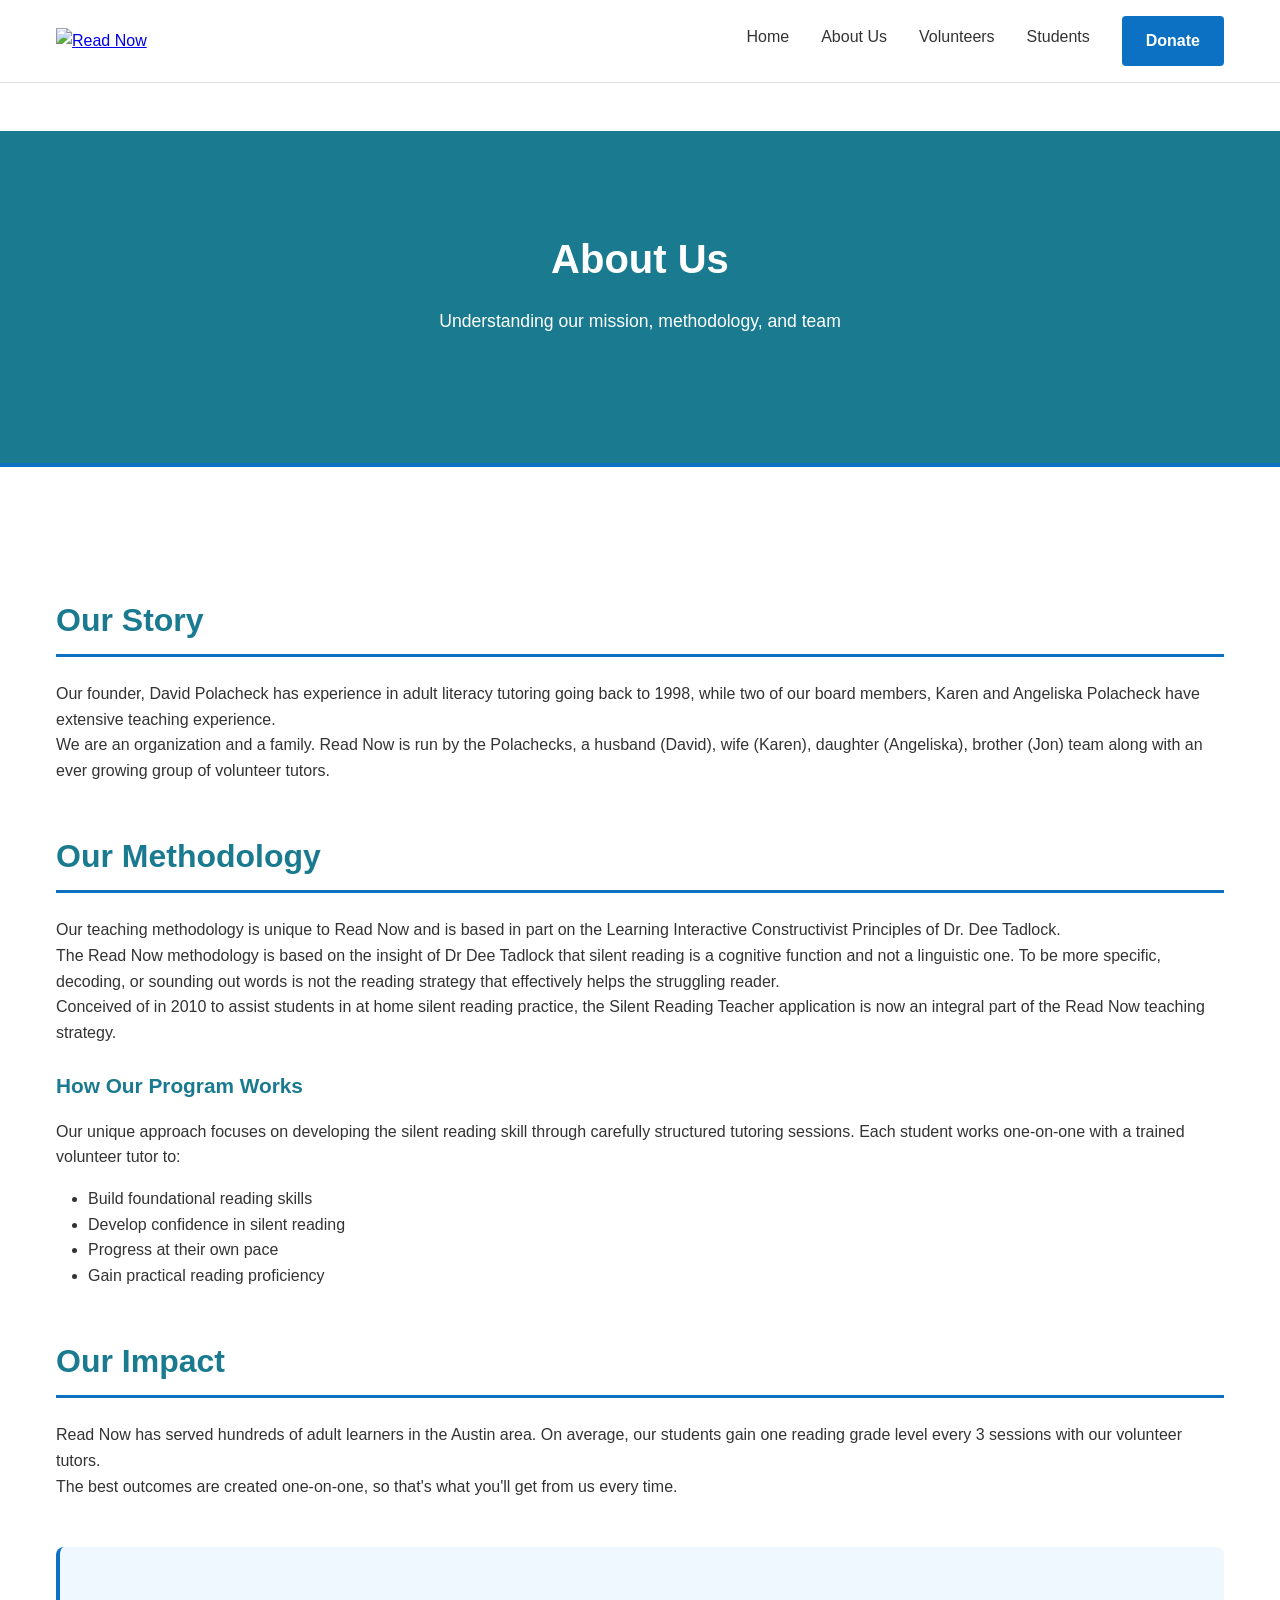
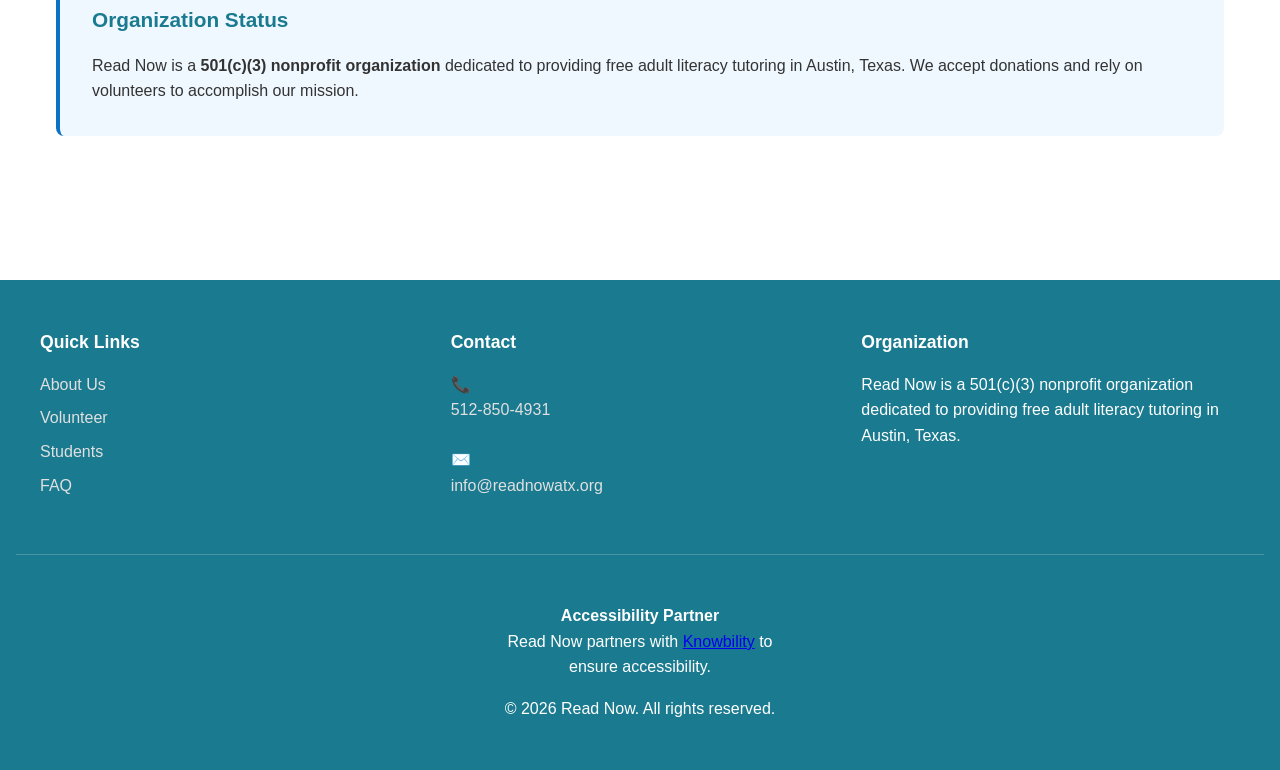
==== about.html @ d71b6497 "Initial commit: Read Now ATX website Co-Authored-By: Claude Sonnet 5 <noreply@anthropic.com>" ====
<!DOCTYPE html>
<html lang="en">
<head>
  <meta charset="UTF-8">
  <meta name="viewport" content="width=device-width, initial-scale=1.0">
  <meta name="description" content="Learn about Read Now's mission and methodology">
  <title>About Us - Read Now</title>
  <link rel="stylesheet" href="style.css">
</head>
<body>

<header>
  <div class="header-content">
    <a href="/" class="logo">
      <img src="images/logo.png" alt="Read Now">
    </a>
    <button class="nav-toggle" id="navToggle">☰</button>
    <nav id="mainNav">
      <ul>
        <li><a href="/">Home</a></li>
        <li>
          <a href="about.html">About Us</a>
          <ul>
            <li><a href="contact.html">Contact Us</a></li>
          </ul>
        </li>
        <li>
          <a href="volunteer.html">Volunteers</a>
          <ul>
            <li><a href="volunteer-application.html">Application</a></li>
            <li><a href="code-of-conduct.html">Code of Conduct</a></li>
          </ul>
        </li>
        <li>
          <a href="students.html">Students</a>
          <ul>
            <li><a href="student-registration.html">Registration</a></li>
            <li><a href="faq.html">FAQ</a></li>
          </ul>
        </li>
        <li><a href="https://givewp.com" target="_blank" class="donate-btn">Donate</a></li>
      </ul>
    </nav>
  </div>
</header>

<main>

<section class="hero">
  <div class="container">
    <h1>About Us</h1>
    <p>Understanding our mission, methodology, and team</p>
  </div>
</section>

<div class="container">

<section>
  <h2>Our Story</h2>
  <p>Our founder, David Polacheck has experience in adult literacy tutoring going back to 1998, while two of our board members, Karen and Angeliska Polacheck have extensive teaching experience.</p>
  <p>We are an organization and a family. Read Now is run by the Polachecks, a husband (David), wife (Karen), daughter (Angeliska), brother (Jon) team along with an ever growing group of volunteer tutors.</p>
</section>

<section>
  <h2>Our Methodology</h2>
  <p>Our teaching methodology is unique to Read Now and is based in part on the Learning Interactive Constructivist Principles of Dr. Dee Tadlock.</p>
  <p>The Read Now methodology is based on the insight of Dr Dee Tadlock that silent reading is a cognitive function and not a linguistic one. To be more specific, decoding, or sounding out words is not the reading strategy that effectively helps the struggling reader.</p>
  <p>Conceived of in 2010 to assist students in at home silent reading practice, the Silent Reading Teacher application is now an integral part of the Read Now teaching strategy.</p>
  
  <h3>How Our Program Works</h3>
  <p>Our unique approach focuses on developing the silent reading skill through carefully structured tutoring sessions. Each student works one-on-one with a trained volunteer tutor to:</p>
  <ul style="margin: 1rem 0 1rem 2rem;">
    <li>Build foundational reading skills</li>
    <li>Develop confidence in silent reading</li>
    <li>Progress at their own pace</li>
    <li>Gain practical reading proficiency</li>
  </ul>
</section>

<section>
  <h2>Our Impact</h2>
  <p>Read Now has served hundreds of adult learners in the Austin area. On average, our students gain one reading grade level every 3 sessions with our volunteer tutors.</p>
  <p>The best outcomes are created one-on-one, so that's what you'll get from us every time.</p>
</section>

<section style="background-color: #f0f8ff; padding: 2rem; border-radius: 8px; border-left: 4px solid #0c71c3;">
  <h3>Organization Status</h3>
  <p>Read Now is a <strong>501(c)(3) nonprofit organization</strong> dedicated to providing free adult literacy tutoring in Austin, Texas. We accept donations and rely on volunteers to accomplish our mission.</p>
</section>

</div>

</main>

<footer>
  <div class="footer-content">
    <div class="footer-section">
      <h3>Quick Links</h3>
      <ul>
        <li><a href="about.html">About Us</a></li>
        <li><a href="volunteer.html">Volunteer</a></li>
        <li><a href="students.html">Students</a></li>
        <li><a href="faq.html">FAQ</a></li>
      </ul>
    </div>
    <div class="footer-section">
      <h3>Contact</h3>
      <div class="footer-contact">
        <span>📞 <a href="tel:+15128504931">512-850-4931</a></span>
      </div>
      <div class="footer-contact">
        <span>✉️ <a href="mailto:info@readnowatx.org">info@readnowatx.org</a></span>
      </div>
    </div>
    <div class="footer-section">
      <h3>Organization</h3>
      <p>Read Now is a 501(c)(3) nonprofit organization dedicated to providing free adult literacy tutoring in Austin, Texas.</p>
    </div>
  </div>

  <div class="footer-bottom">
    <div class="knowbility-logo">
      <p><strong>Accessibility Partner</strong></p>
      <p>Read Now partners with <a href="https://knowbility.org" target="_blank">Knowbility</a> to ensure accessibility.</p>
    </div>
    <p>&copy; 2026 Read Now. All rights reserved.</p>
  </div>
</footer>

<script src="script.js"></script>

</body>
</html>
---- style.css ----
/* ReadNow ATX - Native HTML Site */
:root {
  --primary: #1a7a8f;
  --primary-dark: #0f4a59;
  --accent: #0c71c3;
  --text: #333;
  --light-bg: #f9f9f9;
  --border: #ddd;
  --white: #fff;
}

* {
  margin: 0;
  padding: 0;
  box-sizing: border-box;
}

html {
  scroll-behavior: smooth;
}

body {
  font-family: -apple-system, BlinkMacSystemFont, "Segoe UI", Roboto, "Helvetica Neue", Arial, sans-serif;
  line-height: 1.6;
  color: var(--text);
  background-color: var(--white);
}

/* Header & Navigation */
header {
  background-color: var(--white);
  border-bottom: 1px solid var(--border);
  position: sticky;
  top: 0;
  z-index: 1000;
}

.header-content {
  max-width: 1200px;
  margin: 0 auto;
  padding: 1rem;
  display: flex;
  justify-content: space-between;
  align-items: center;
}

.logo img {
  height: 50px;
  width: auto;
}

.nav-toggle {
  display: none;
  background: none;
  border: none;
  font-size: 1.5rem;
  cursor: pointer;
  color: var(--primary);
}

nav ul {
  list-style: none;
  display: flex;
  gap: 2rem;
}

nav > ul > li {
  position: relative;
}

nav a {
  color: var(--text);
  text-decoration: none;
  font-weight: 500;
  display: flex;
  align-items: center;
  gap: 0.5rem;
  padding: 0.5rem 0;
}

nav a:hover {
  color: var(--primary);
}

/* Dropdowns */
nav ul ul {
  display: none;
  position: absolute;
  top: 100%;
  left: 0;
  flex-direction: column;
  background-color: var(--white);
  border: 1px solid var(--border);
  border-radius: 4px;
  padding: 0.5rem 0;
  min-width: 200px;
  box-shadow: 0 4px 6px rgba(0,0,0,0.1);
  gap: 0;
}

nav li:hover > ul {
  display: flex;
}

nav ul ul li {
  width: 100%;
}

nav ul ul a {
  padding: 0.75rem 1rem;
  display: block;
}

.donate-btn {
  background-color: var(--accent);
  color: var(--white);
  padding: 0.75rem 1.5rem;
  border-radius: 4px;
  font-weight: bold;
  text-decoration: none;
  display: inline-block;
}

.donate-btn:hover {
  background-color: var(--primary-dark);
}

/* Main Content */
.container {
  max-width: 1200px;
  margin: 0 auto;
  padding: 2rem 1rem;
}

/* Hero Section */
.hero {
  background-color: var(--primary);
  color: var(--white);
  padding: 4rem 1rem;
  text-align: center;
  border-bottom: 4px solid var(--accent);
}

.hero h1 {
  font-size: 2.5rem;
  margin-bottom: 1rem;
}

.hero p {
  font-size: 1.1rem;
  margin-bottom: 2rem;
  max-width: 700px;
  margin-left: auto;
  margin-right: auto;
}

/* Sections */
section {
  margin: 3rem 0;
}

section h2 {
  color: var(--primary);
  font-size: 2rem;
  margin-bottom: 1.5rem;
  border-bottom: 3px solid var(--accent);
  padding-bottom: 0.5rem;
}

section h3 {
  color: var(--primary);
  font-size: 1.3rem;
  margin: 1.5rem 0 1rem 0;
}

/* Features Grid */
.features {
  display: grid;
  grid-template-columns: repeat(auto-fit, minmax(250px, 1fr));
  gap: 2rem;
  margin: 2rem 0;
}

.feature {
  text-align: center;
  padding: 1.5rem;
  background-color: var(--light-bg);
  border-radius: 8px;
  border-left: 4px solid var(--accent);
}

.feature img {
  height: 80px;
  width: auto;
  margin-bottom: 1rem;
}

.feature h3 {
  margin: 0 0 0.5rem 0;
  color: var(--primary);
}

/* CTA Buttons */
.cta-grid {
  display: grid;
  grid-template-columns: repeat(auto-fit, minmax(200px, 1fr));
  gap: 1.5rem;
  margin: 2rem 0;
}

.cta-box {
  background-color: var(--light-bg);
  padding: 2rem;
  text-align: center;
  border-radius: 8px;
  text-decoration: none;
  color: var(--text);
  transition: all 0.3s ease;
}

.cta-box:hover {
  background-color: var(--primary);
  color: var(--white);
  transform: translateY(-4px);
  box-shadow: 0 6px 12px rgba(0,0,0,0.15);
}

.cta-box img {
  height: 60px;
  width: auto;
  margin-bottom: 1rem;
}

.cta-box h3 {
  margin: 0;
  color: inherit;
}

/* Forms */
.form-container {
  max-width: 600px;
  margin: 2rem auto;
  background-color: var(--light-bg);
  padding: 2rem;
  border-radius: 8px;
}

.form-section {
  margin: 2rem 0;
  padding: 1.5rem;
  background-color: var(--white);
  border-left: 4px solid var(--accent);
  border-radius: 4px;
}

.form-section h3 {
  margin-top: 0;
}

.form-group {
  margin-bottom: 1.5rem;
}

label {
  display: block;
  font-weight: bold;
  margin-bottom: 0.5rem;
  color: var(--primary);
}

.required {
  color: #c00;
}

input[type="text"],
input[type="email"],
input[type="phone"],
input[type="date"],
select,
textarea {
  width: 100%;
  padding: 0.75rem;
  border: 1px solid var(--border);
  border-radius: 4px;
  font-family: inherit;
  font-size: 1rem;
}

textarea {
  resize: vertical;
  min-height: 120px;
}

input:focus,
select:focus,
textarea:focus {
  outline: none;
  border-color: var(--accent);
  box-shadow: 0 0 0 3px rgba(12, 113, 195, 0.1);
}

.checkbox-group,
.radio-group {
  margin: 1rem 0;
}

.checkbox-group label,
.radio-group label {
  display: flex;
  align-items: center;
  font-weight: normal;
  margin-bottom: 0.75rem;
}

input[type="checkbox"],
input[type="radio"] {
  width: auto;
  margin-right: 0.5rem;
  cursor: pointer;
}

button {
  background-color: var(--accent);
  color: var(--white);
  padding: 0.75rem 2rem;
  border: none;
  border-radius: 4px;
  font-size: 1rem;
  font-weight: bold;
  cursor: pointer;
  transition: background-color 0.3s ease;
}

button:hover {
  background-color: var(--primary-dark);
}

/* Footer */
footer {
  background-color: var(--primary);
  color: var(--white);
  padding: 3rem 1rem;
  margin-top: 4rem;
}

.footer-content {
  max-width: 1200px;
  margin: 0 auto;
  display: grid;
  grid-template-columns: repeat(auto-fit, minmax(250px, 1fr));
  gap: 2rem;
}

.footer-section h3 {
  color: var(--white);
  margin-bottom: 1rem;
  font-size: 1.1rem;
}

.footer-section ul {
  list-style: none;
}

.footer-section a {
  color: #e0e0e0;
  text-decoration: none;
  display: block;
  margin-bottom: 0.5rem;
}

.footer-section a:hover {
  color: var(--white);
}

.footer-contact {
  display: flex;
  align-items: center;
  gap: 0.5rem;
  margin-bottom: 1rem;
}

.footer-contact img {
  height: 20px;
  width: auto;
}

.footer-bottom {
  border-top: 1px solid rgba(255,255,255,0.2);
  margin-top: 2rem;
  padding-top: 2rem;
  text-align: center;
}

.knowbility-logo {
  max-width: 300px;
  margin: 1rem auto;
}

.knowbility-logo img {
  height: 60px;
  width: auto;
}

/* Responsive */
@media (max-width: 768px) {
  .nav-toggle {
    display: block;
  }

  nav {
    display: none;
    position: absolute;
    top: 70px;
    left: 0;
    right: 0;
    background-color: var(--white);
    border-bottom: 1px solid var(--border);
    padding: 1rem;
  }

  nav.active {
    display: block;
  }

  nav ul {
    flex-direction: column;
    gap: 1rem;
  }

  nav ul ul {
    position: static;
    display: none;
    border: none;
    box-shadow: none;
    margin-top: 0.5rem;
    padding-left: 1rem;
  }

  nav li:hover > ul,
  nav li.active > ul {
    display: flex;
  }

  .hero h1 {
    font-size: 1.8rem;
  }

  section h2 {
    font-size: 1.5rem;
  }

  .features,
  .cta-grid {
    grid-template-columns: 1fr;
  }

  .form-container {
    padding: 1rem;
  }
}
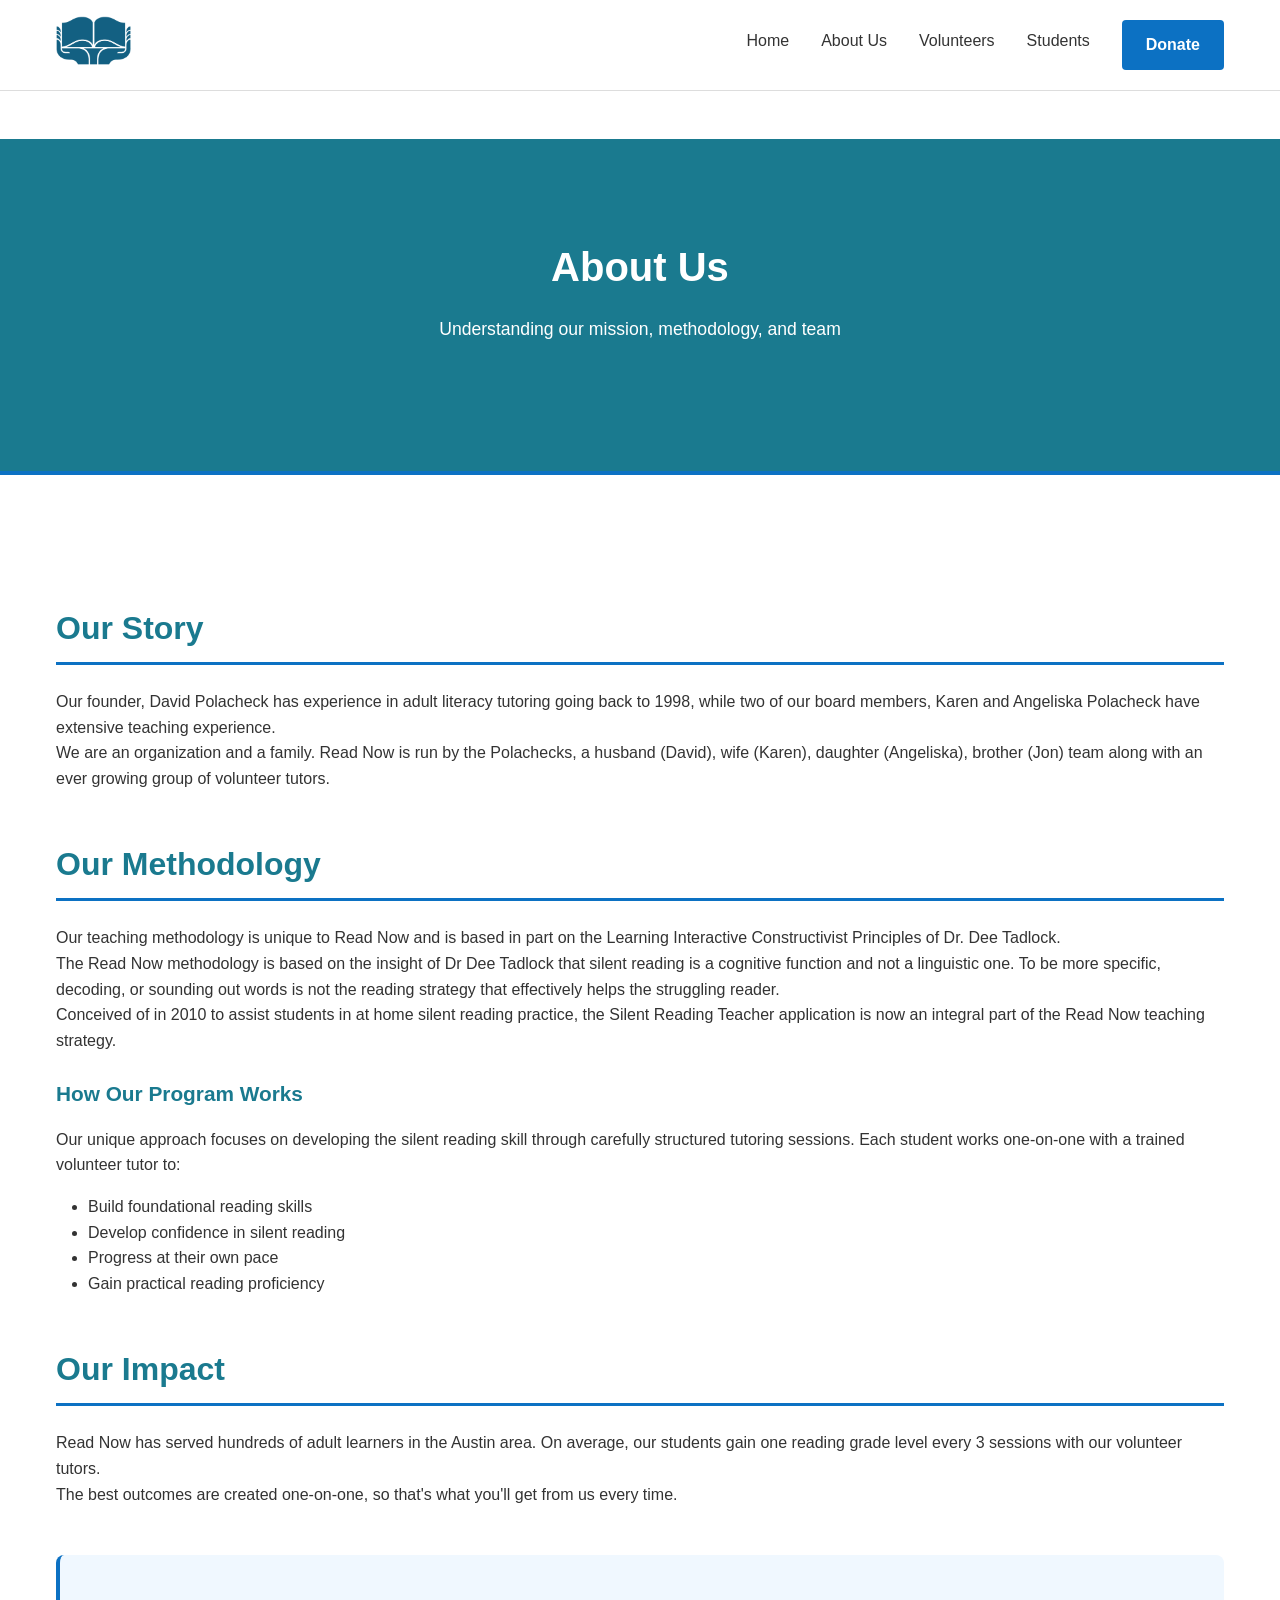
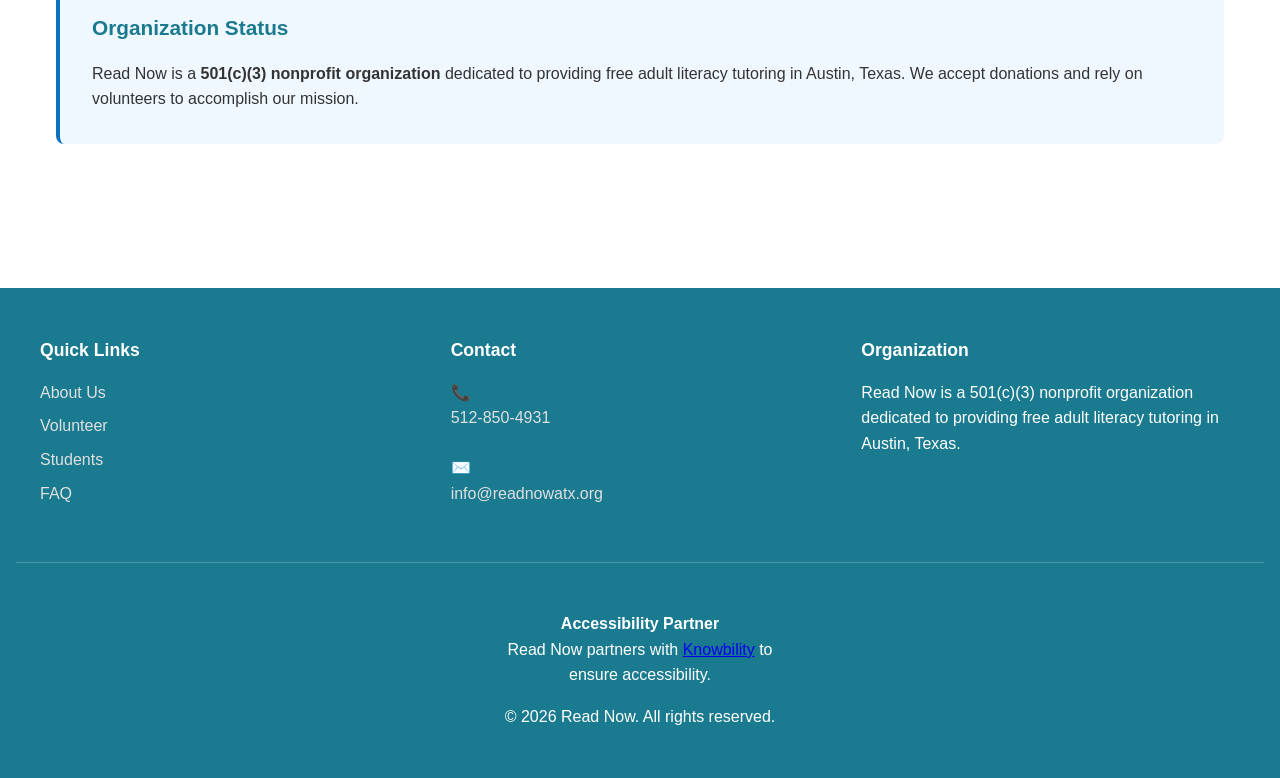
==== commit e67a98e4: "Fix image paths and Home links for GitHub Pages project URL - Move all image assets into images/ so " ====
--- a/about.html
+++ b/about.html
@@ -11,13 +11,13 @@
 
 <header>
   <div class="header-content">
-    <a href="/" class="logo">
+    <a href="index.html" class="logo">
       <img src="images/logo.png" alt="Read Now">
     </a>
     <button class="nav-toggle" id="navToggle">☰</button>
     <nav id="mainNav">
       <ul>
-        <li><a href="/">Home</a></li>
+        <li><a href="index.html">Home</a></li>
         <li>
           <a href="about.html">About Us</a>
           <ul>
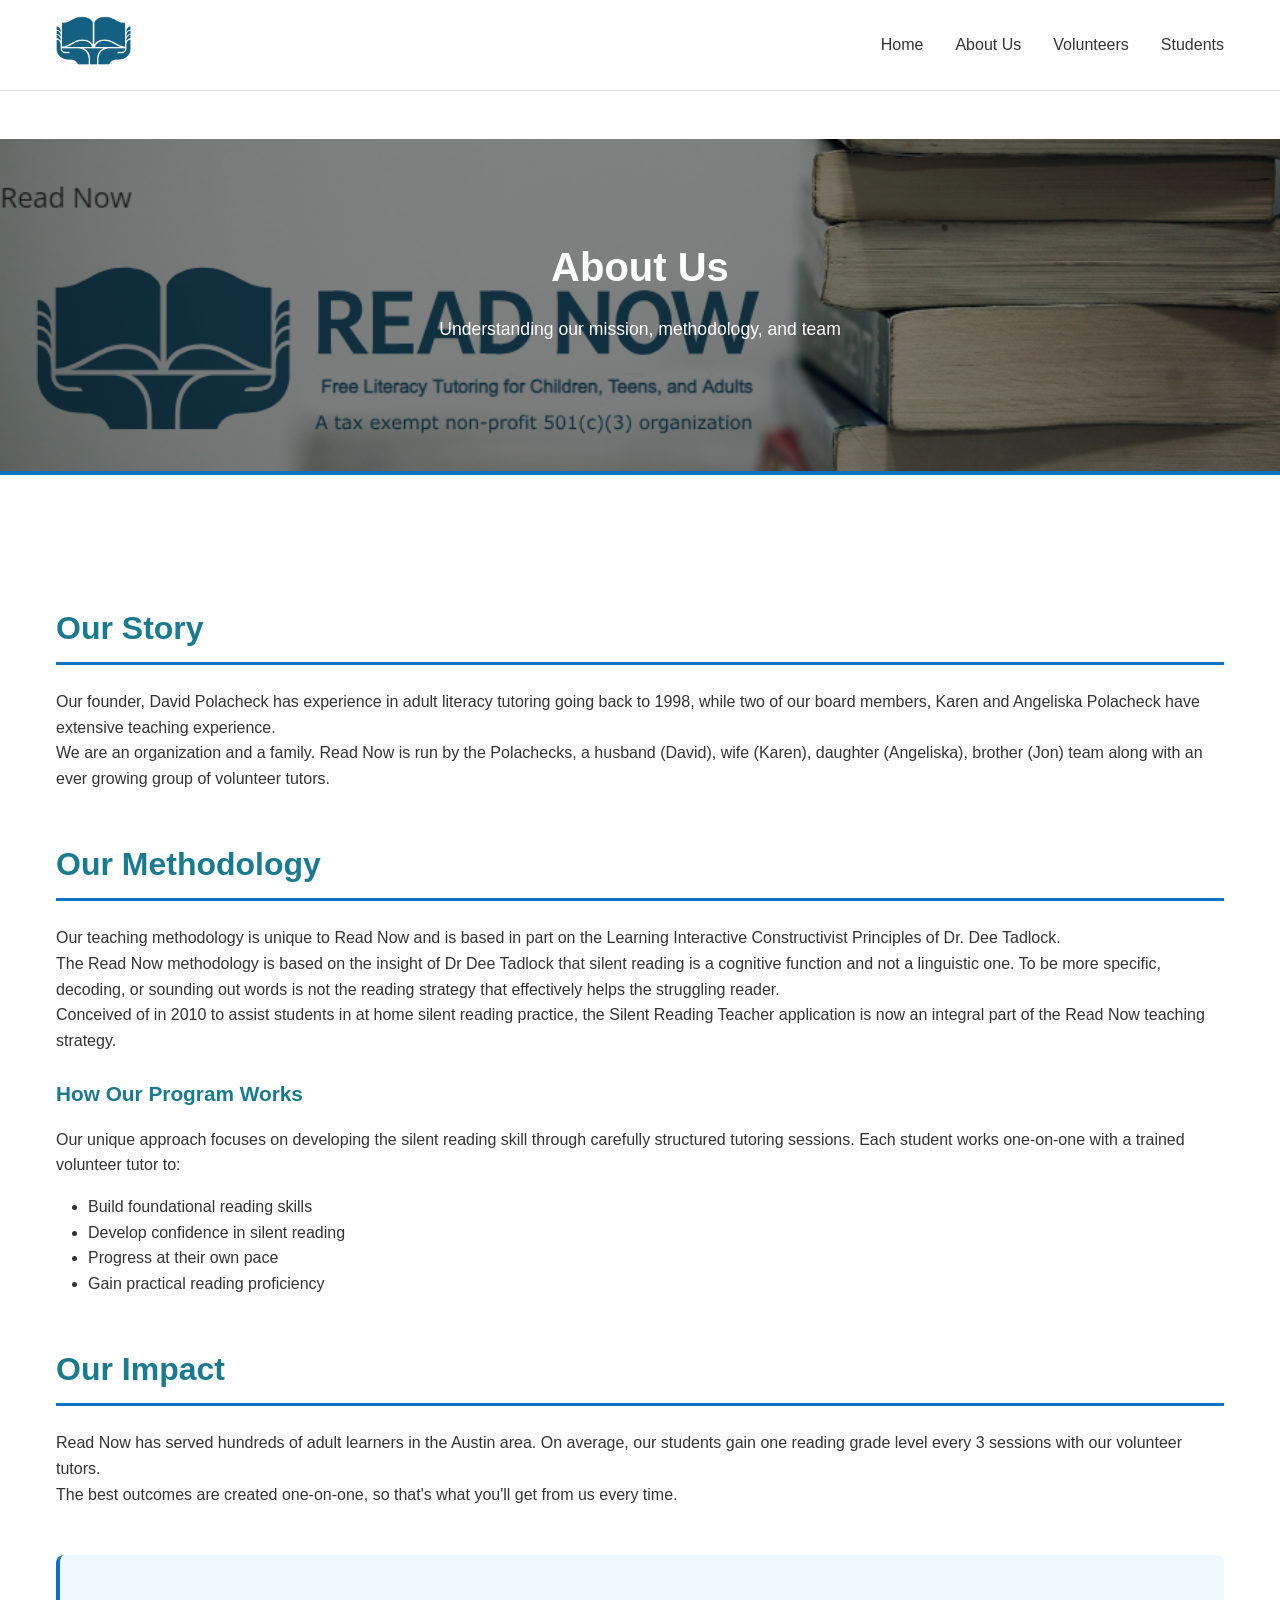
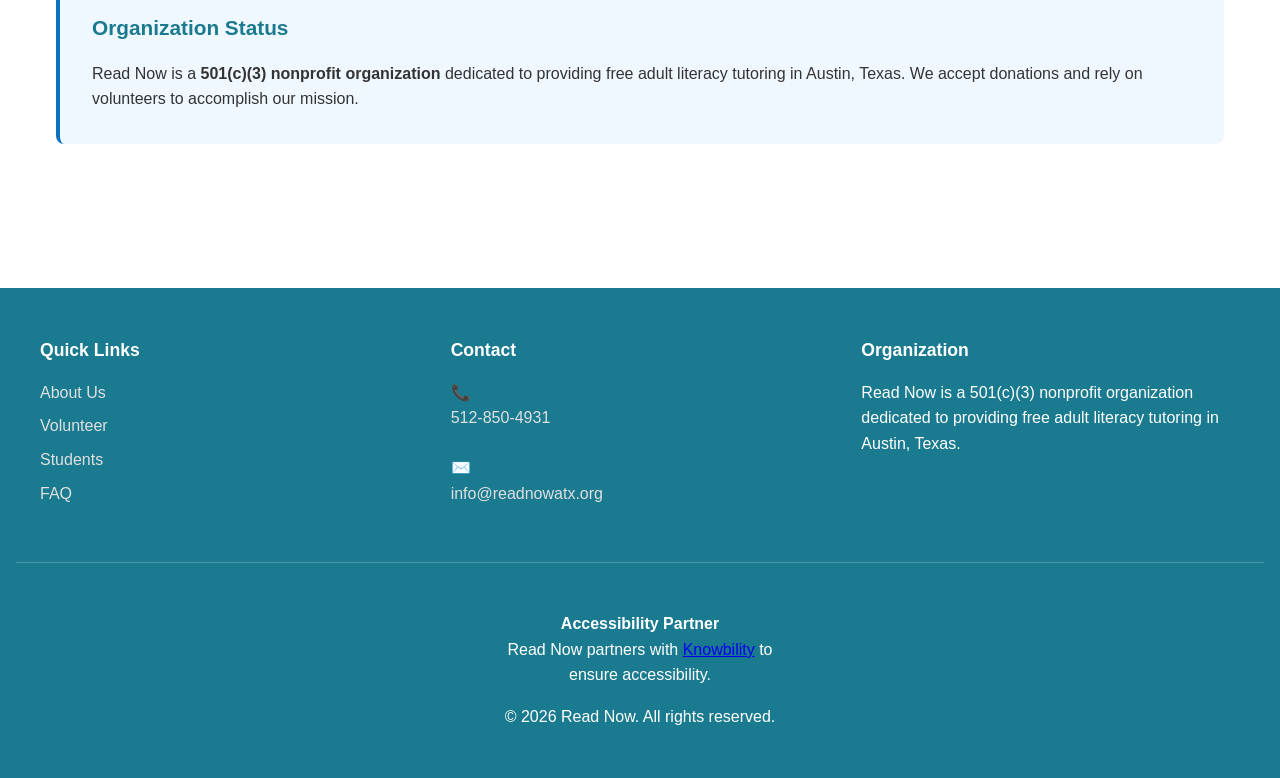
==== commit 14d3ee14: "Unify site header into a single source of truth Every page's <header> now matches index.html exactly" ====
--- a/about.html
+++ b/about.html
@@ -17,7 +17,9 @@
     <button class="nav-toggle" id="navToggle">☰</button>
     <nav id="mainNav">
       <ul>
-        <li><a href="index.html">Home</a></li>
+        <li>
+          <a href="index.html">Home</a>
+        </li>
         <li>
           <a href="about.html">About Us</a>
           <ul>
@@ -38,7 +40,9 @@
             <li><a href="faq.html">FAQ</a></li>
           </ul>
         </li>
-        <li><a href="https://givewp.com" target="_blank" class="donate-btn">Donate</a></li>
+        <!-- li>
+          <a href="https://givewp.com" target="_blank" class="donate-btn">Donate</a>
+        </li -->
       </ul>
     </nav>
   </div>
--- a/style.css
+++ b/style.css
@@ -135,6 +135,11 @@
 /* Hero Section */
 .hero {
   background-color: var(--primary);
+  background-image: linear-gradient(rgba(0, 0, 0, 0.45), rgba(0, 0, 0, 0.45)),
+    url('images/RN-banner2.png');
+  background-size: cover;
+  background-position: center;
+  background-repeat: no-repeat;
   color: var(--white);
   padding: 4rem 1rem;
   text-align: center;
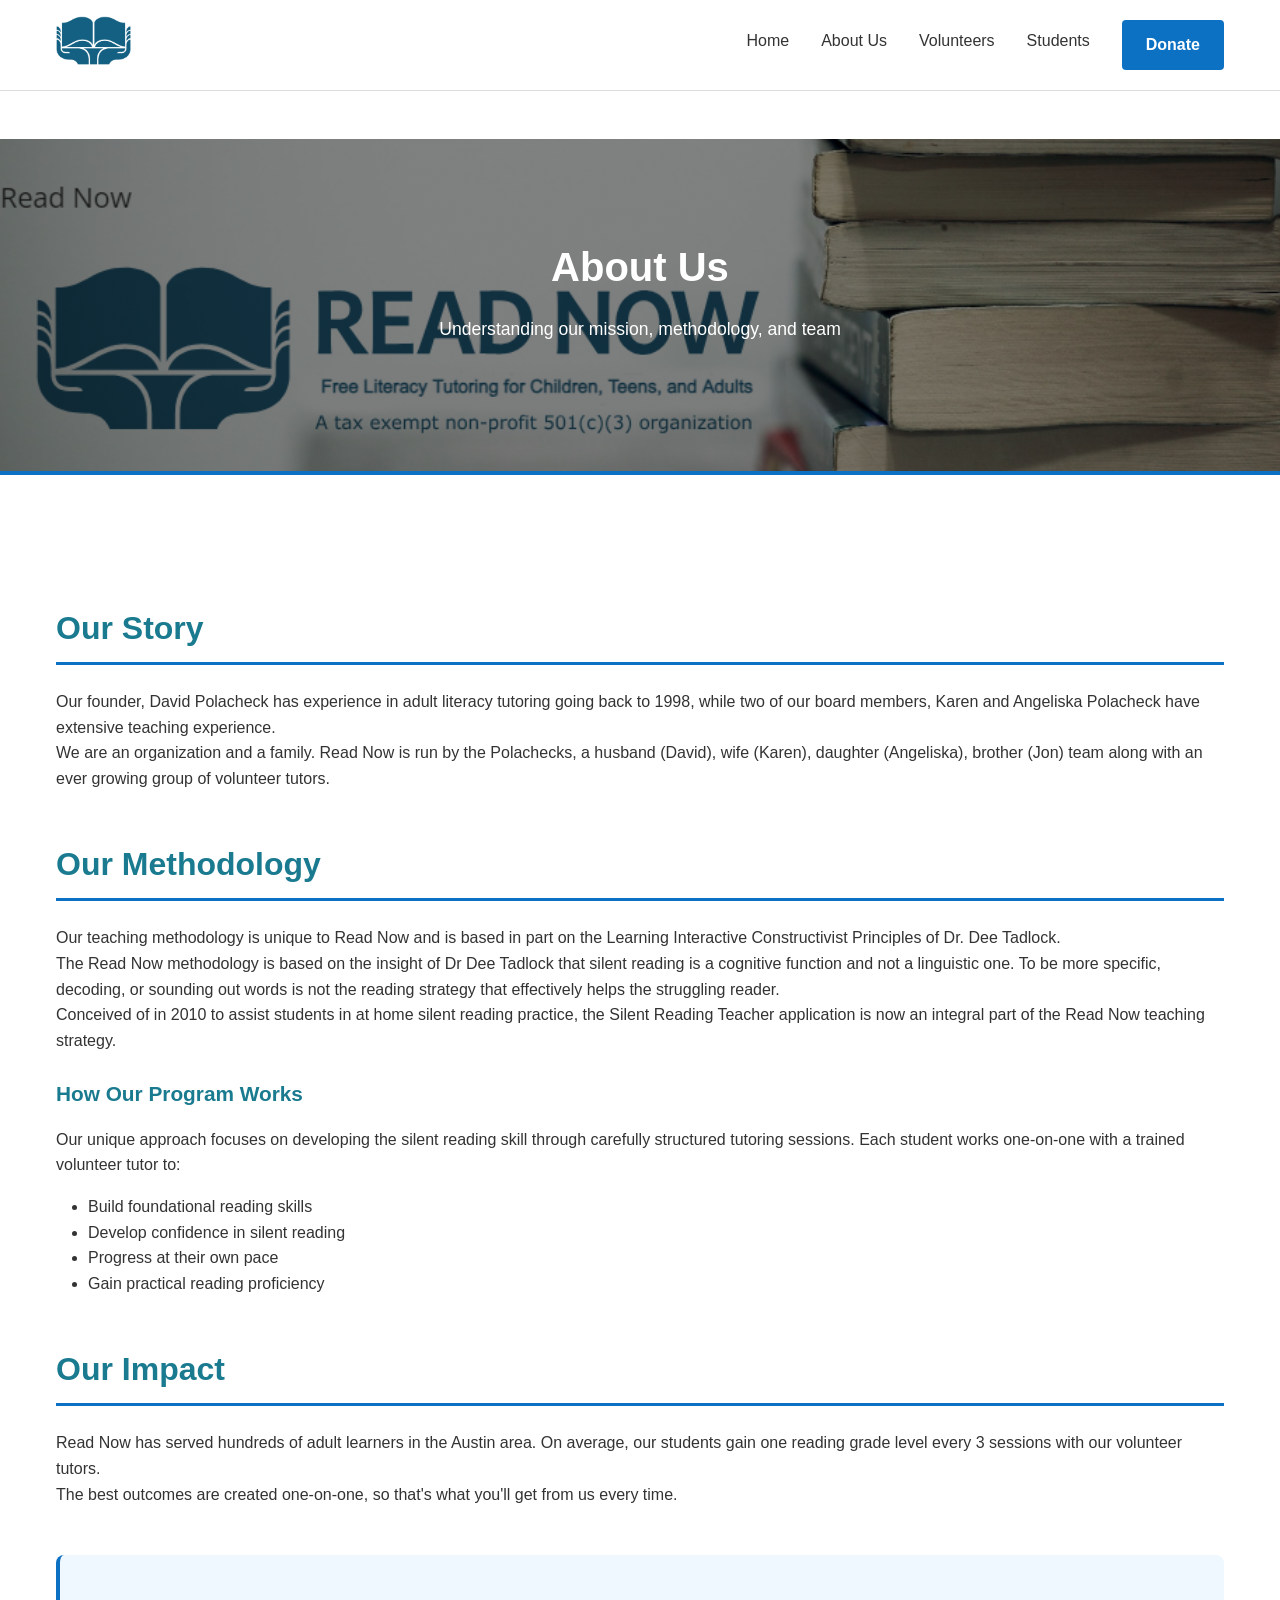
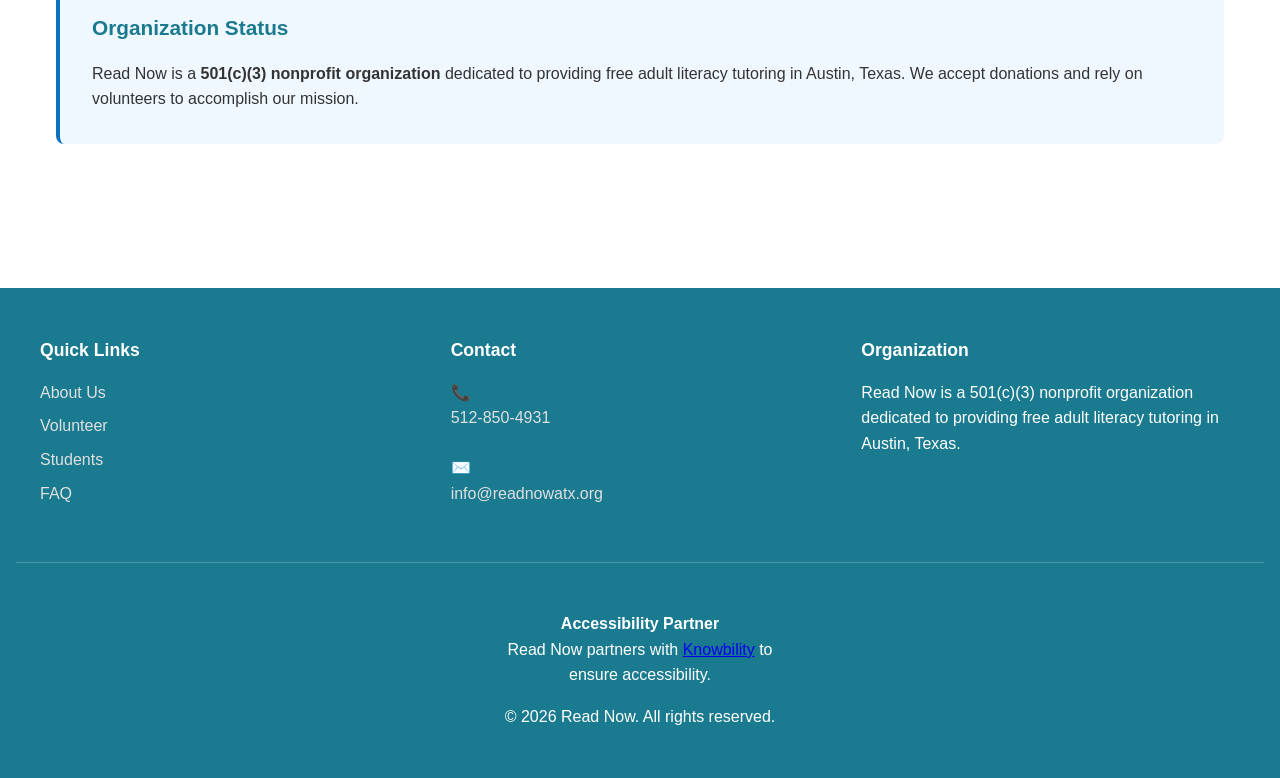
==== commit 267f3d29: "Activate Donate nav link with PayPal.me Uncomments the Donate button in header.html and points it at" ====
--- a/about.html
+++ b/about.html
@@ -40,9 +40,9 @@
             <li><a href="faq.html">FAQ</a></li>
           </ul>
         </li>
-        <!-- li>
-          <a href="https://givewp.com" target="_blank" class="donate-btn">Donate</a>
-        </li -->
+        <li>
+          <a href="https://paypal.me/readnowatx" target="_blank" class="donate-btn">Donate</a>
+        </li>
       </ul>
     </nav>
   </div>
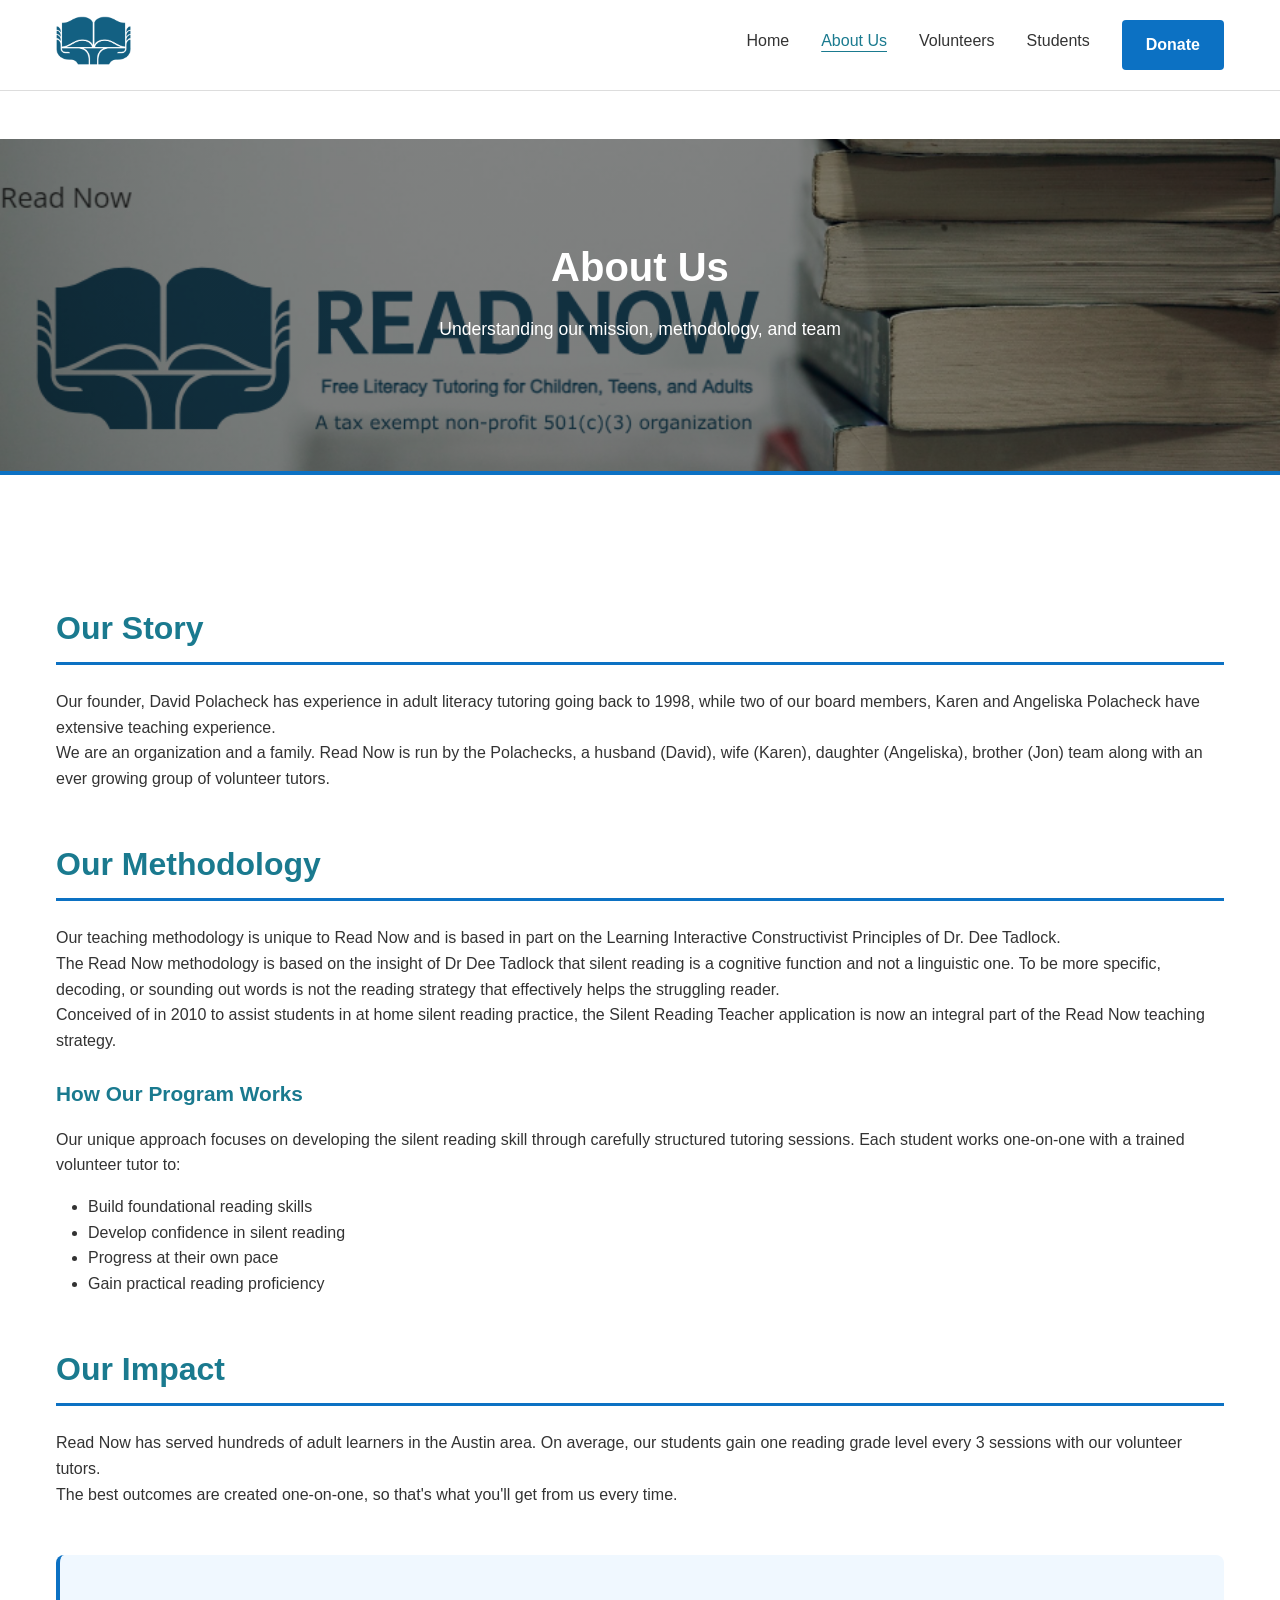
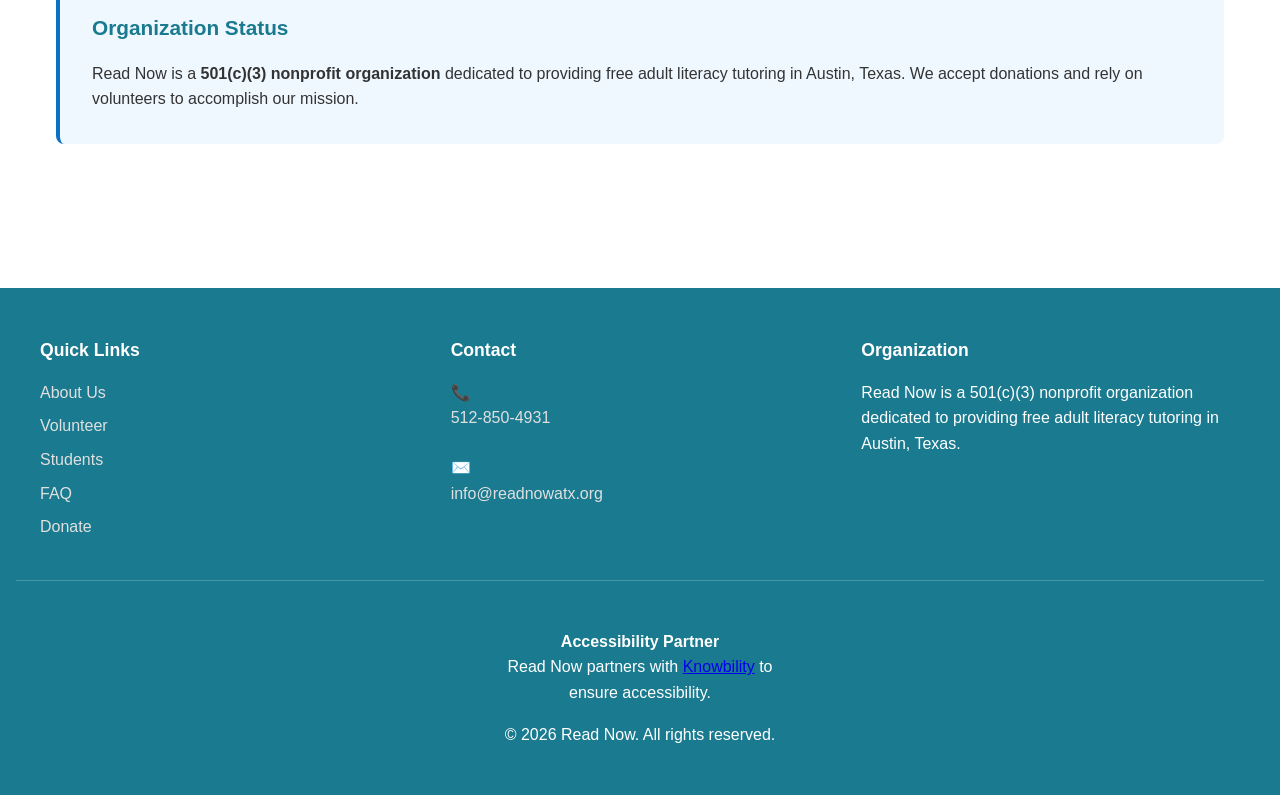
==== commit fdac7df1: "Improve donate page: tax info, readable intro, footer link, current-page nav - Fix "clild" typo in d" ====
--- a/about.html
+++ b/about.html
@@ -41,7 +41,7 @@
           </ul>
         </li>
         <li>
-          <a href="https://paypal.me/readnowatx" target="_blank" class="donate-btn">Donate</a>
+          <a href="donate.html" class="donate-btn">Donate</a>
         </li>
       </ul>
     </nav>
@@ -105,6 +105,7 @@
         <li><a href="volunteer.html">Volunteer</a></li>
         <li><a href="students.html">Students</a></li>
         <li><a href="faq.html">FAQ</a></li>
+        <li><a href="donate.html">Donate</a></li>
       </ul>
     </div>
     <div class="footer-section">
--- a/style.css
+++ b/style.css
@@ -80,6 +80,16 @@
 
 nav a:hover {
   color: var(--primary);
+}
+
+nav a[aria-current="page"] {
+  color: var(--primary);
+  text-decoration: underline;
+  text-underline-offset: 0.3em;
+}
+
+nav a.donate-btn[aria-current="page"] {
+  color: var(--white);
 }
 
 /* Dropdowns */
@@ -172,6 +182,16 @@
   padding-bottom: 0.5rem;
 }
 
+.donate-intro {
+  font-size: 1.2rem;
+  margin-bottom: 0.5rem;
+}
+
+.donate-tax {
+  font-size: 0.95rem;
+  margin-bottom: 1.5rem;
+}
+
 section h3 {
   color: var(--primary);
   font-size: 1.3rem;
@@ -280,6 +300,7 @@
 input[type="text"],
 input[type="email"],
 input[type="phone"],
+input[type="tel"],
 input[type="date"],
 select,
 textarea {
@@ -291,6 +312,13 @@
   font-size: 1rem;
 }
 
+.field-hint {
+  display: block;
+  margin-top: 0.25rem;
+  font-size: 0.8rem;
+  color: #666;
+}
+
 textarea {
   resize: vertical;
   min-height: 120px;
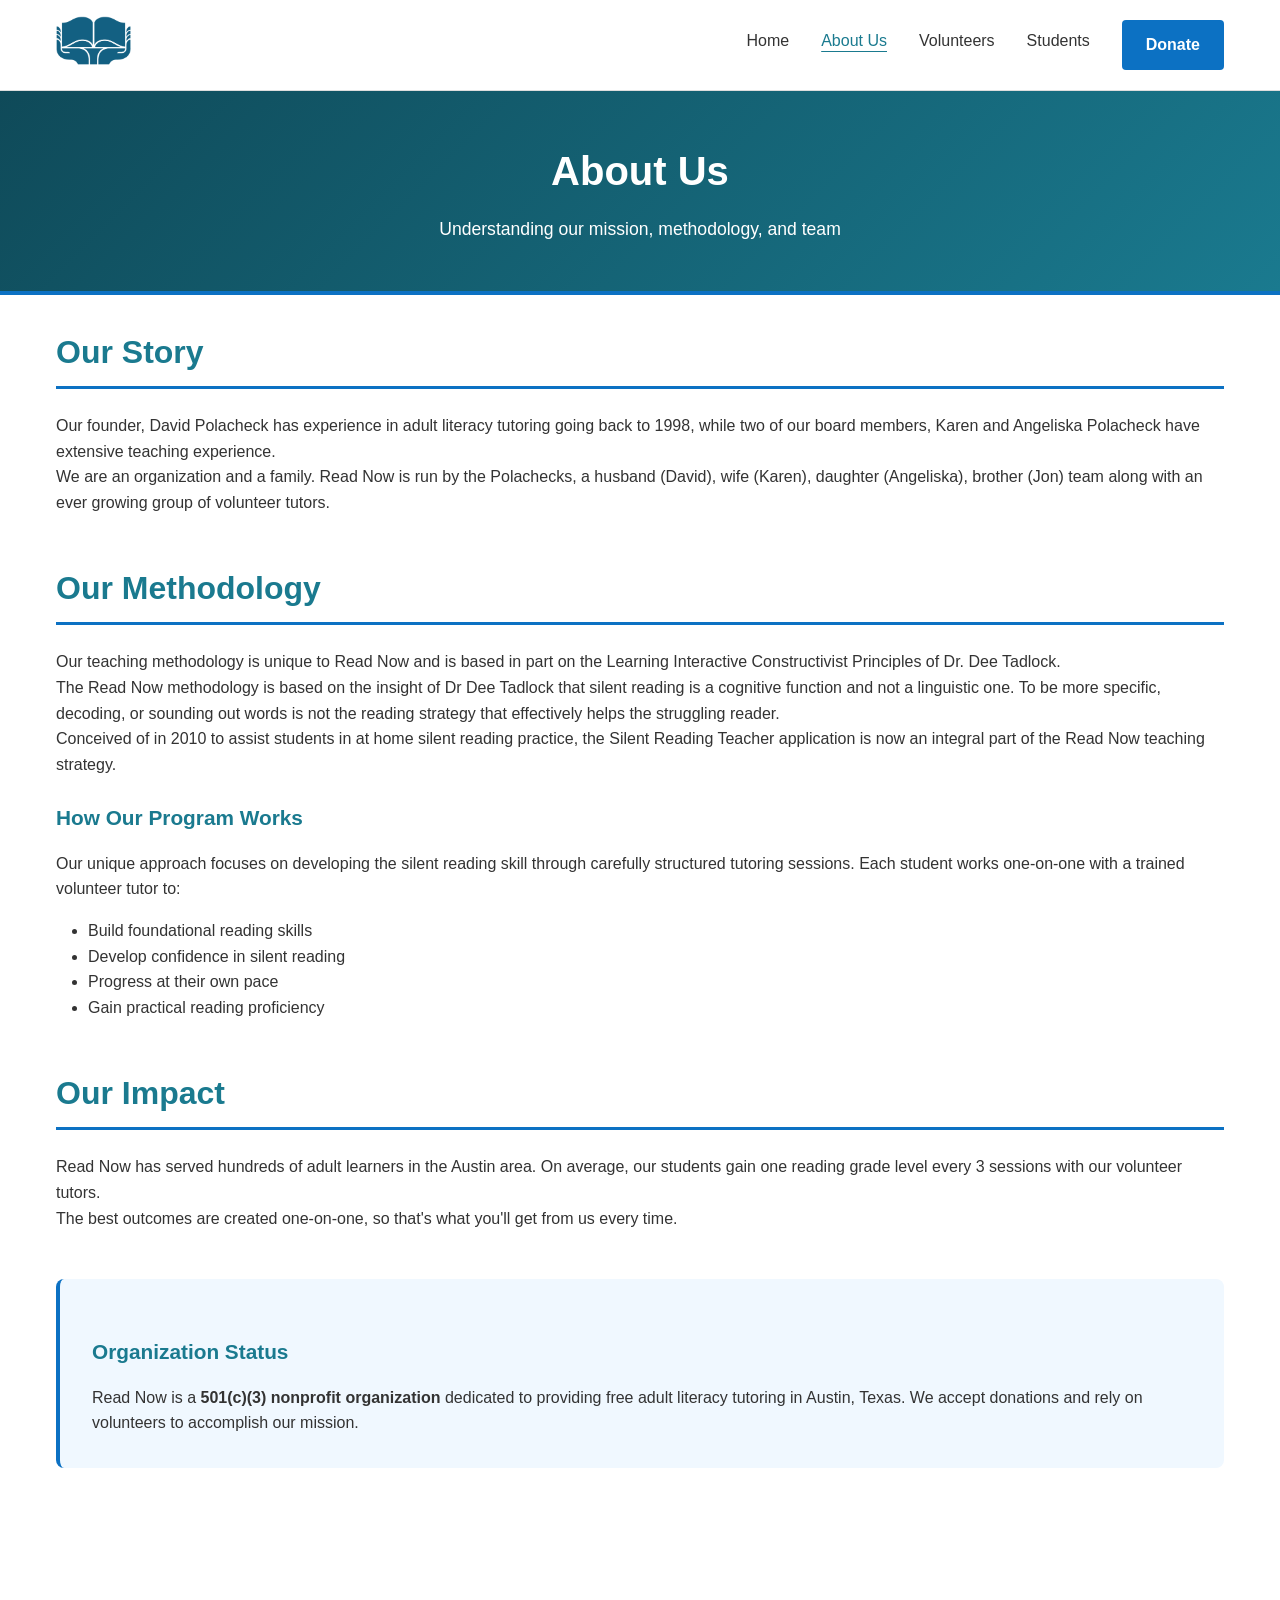
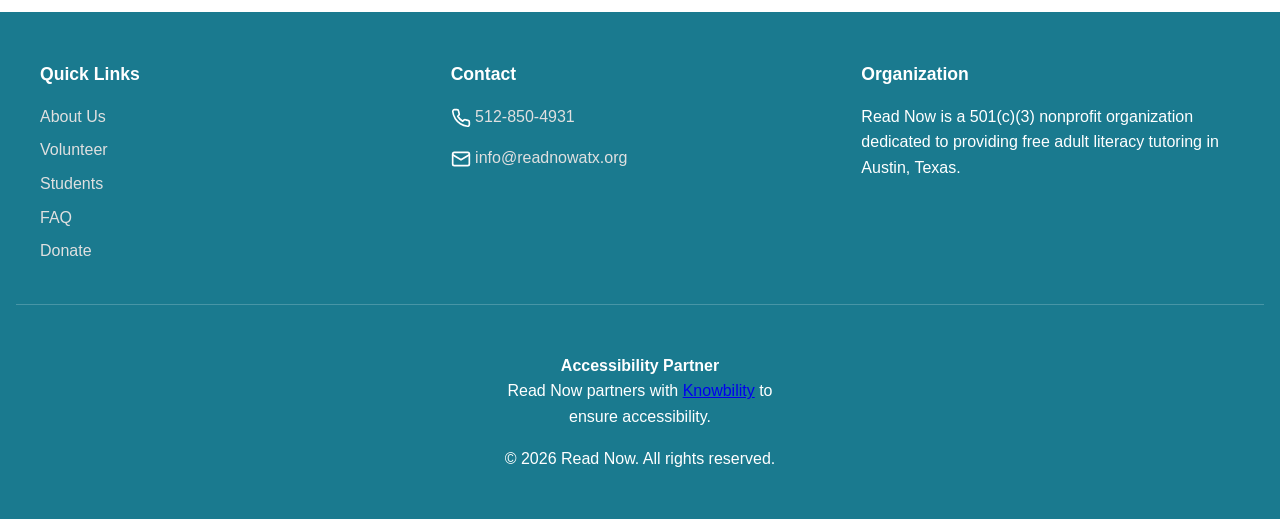
==== commit 554516ff: "Readable heroes, tighter spacing, and SVG footer icons - Inner-page heroes use a brand gradient inst" ====
--- a/about.html
+++ b/about.html
@@ -111,10 +111,10 @@
     <div class="footer-section">
       <h3>Contact</h3>
       <div class="footer-contact">
-        <span>📞 <a href="tel:+15128504931">512-850-4931</a></span>
+        <span><img src="images/phone.svg" alt=""> <a href="tel:+15128504931">512-850-4931</a></span>
       </div>
       <div class="footer-contact">
-        <span>✉️ <a href="mailto:info@readnowatx.org">info@readnowatx.org</a></span>
+        <span><img src="images/email.svg" alt=""> <a href="mailto:info@readnowatx.org">info@readnowatx.org</a></span>
       </div>
     </div>
     <div class="footer-section">
--- a/style.css
+++ b/style.css
@@ -145,28 +145,41 @@
 /* Hero Section */
 .hero {
   background-color: var(--primary);
+  background-image: linear-gradient(135deg, var(--primary-dark), var(--primary));
+  color: var(--white);
+  margin: 0;
+  padding: 3rem 1rem;
+  text-align: center;
+  border-bottom: 4px solid var(--accent);
+}
+
+.hero .container {
+  padding: 0;
+}
+
+/* Homepage banner: the image carries its own logo and text, so no heading goes on top */
+.hero-banner {
   background-image: linear-gradient(rgba(0, 0, 0, 0.45), rgba(0, 0, 0, 0.45)),
     url('images/RN-banner2.png');
   background-size: cover;
   background-position: center;
   background-repeat: no-repeat;
-  color: var(--white);
-  padding: 4rem 1rem;
-  text-align: center;
-  border-bottom: 4px solid var(--accent);
+  padding: 6rem 1rem;
 }
 
 .hero h1 {
   font-size: 2.5rem;
-  margin-bottom: 1rem;
+  margin-bottom: 0.75rem;
 }
 
 .hero p {
   font-size: 1.1rem;
-  margin-bottom: 2rem;
   max-width: 700px;
-  margin-left: auto;
-  margin-right: auto;
+  margin: 0 auto;
+}
+
+.hero + .container > section:first-child {
+  margin-top: 0;
 }
 
 /* Sections */
@@ -412,9 +425,15 @@
   margin-bottom: 1rem;
 }
 
+.footer-contact a {
+  display: inline;
+  margin-bottom: 0;
+}
+
 .footer-contact img {
   height: 20px;
   width: auto;
+  vertical-align: middle;
 }
 
 .footer-bottom {
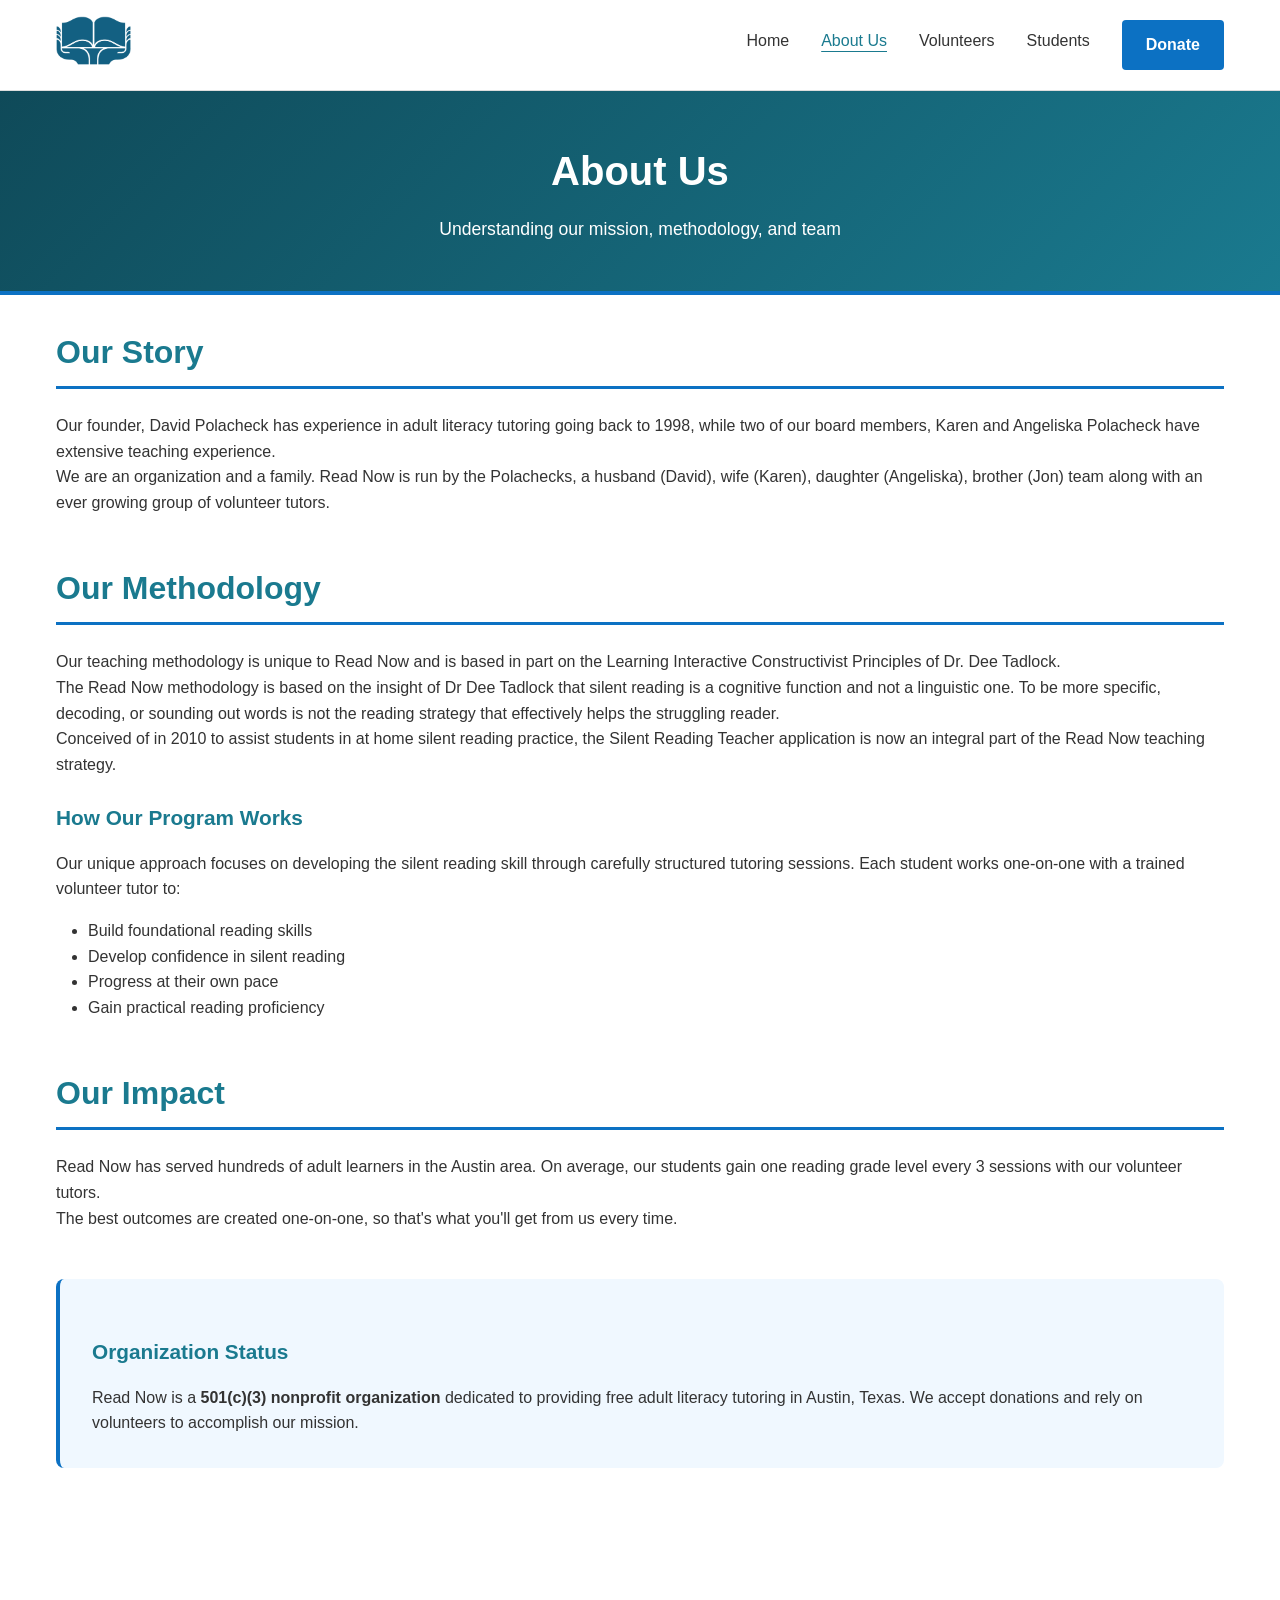
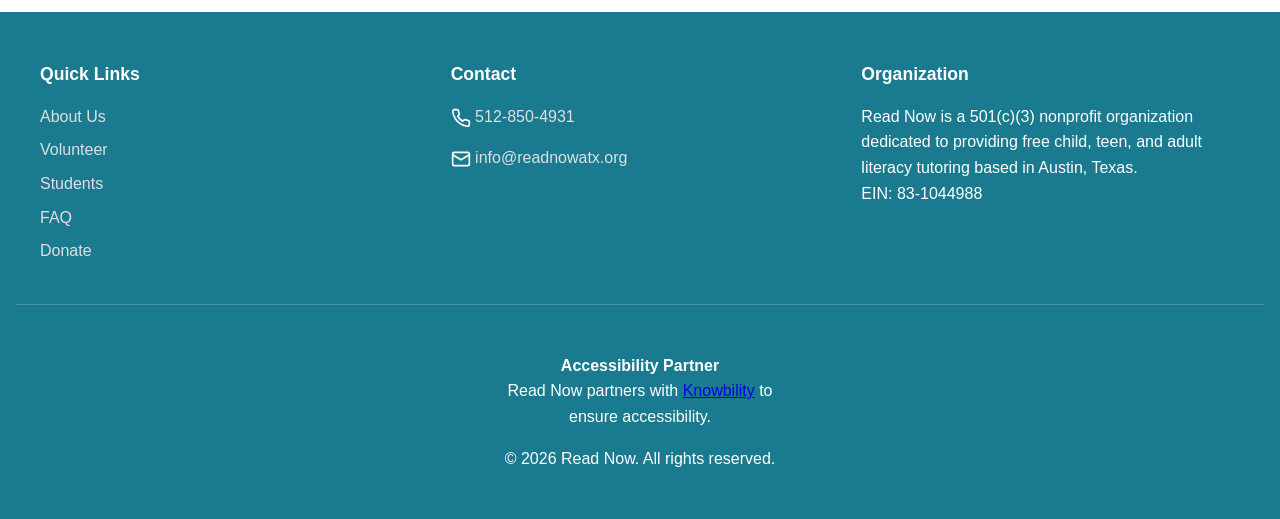
==== commit e7223f97: "Move footer into shared footer.html and add EIN - New footer.html is the single source for every pag" ====
--- a/about.html
+++ b/about.html
@@ -119,7 +119,8 @@
     </div>
     <div class="footer-section">
       <h3>Organization</h3>
-      <p>Read Now is a 501(c)(3) nonprofit organization dedicated to providing free adult literacy tutoring in Austin, Texas.</p>
+      <p>Read Now is a 501(c)(3) nonprofit organization dedicated to providing free child, teen, and adult literacy tutoring based in Austin, Texas.</p>
+      <p>EIN: 83-1044988</p>
     </div>
   </div>
 
